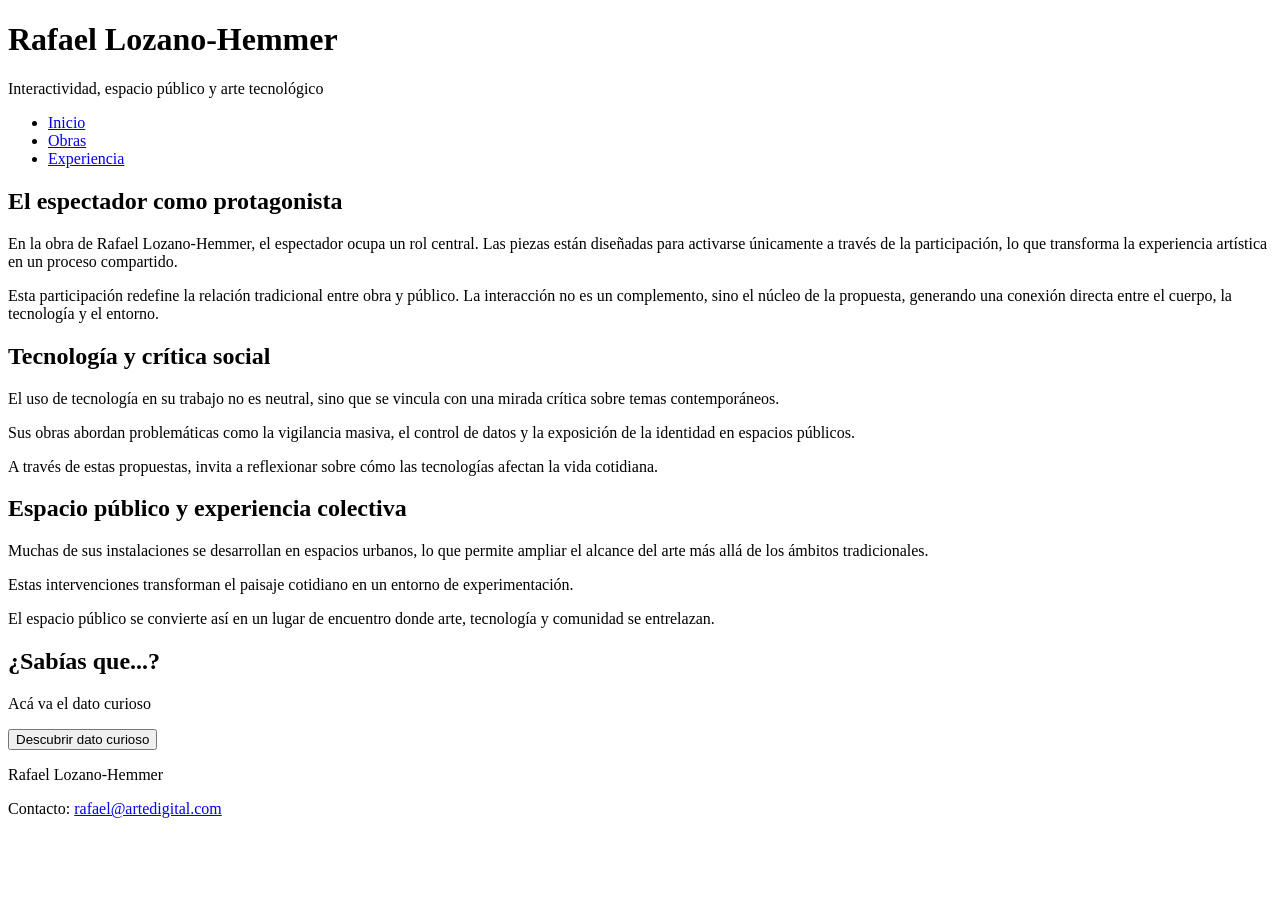
==== experiencia.html @ 36d0b586 "HTML actualizados completé los bocetos generales de los  html, faltan imagenes e identificadores" ====
<!DOCTYPE html>
<html lang="es">

    <head>
        <meta charset="UTF-8">
        <title>Rafael Lozano-Hemmer | Experiencia</title>

        <link rel="preconnect" href="https://fonts.googleapis.com">
        <link rel="preconnect" href="https://fonts.gstatic.com" crossorigin>
        <link href="https://fonts.googleapis.com/css2?family=Barlow:ital,wght@0,100;0,200;0,300;0,400;0,500;0,600;0,700;0,800;0,900;1,100;1,200;1,300;1,400;1,500;1,600;1,700;1,800;1,900&display=swap" rel="stylesheet">
    
        <link href="css/estilos.css" rel="stylesheet">
    </head>

    <body>

        <div class="contenedor"> <!--Abro contenedor general del sitio-->


            <!--Header + Menú de navegación -->

            <header>

                <h1>Rafael Lozano-Hemmer</h1>

                <p>Interactividad, espacio público y arte tecnológico</p>

            </header>

            <nav>
                <ul>

                    <li><a href="index.html">Inicio</a></li>
                    <li><a href="obras.html">Obras</a></li>
                    <li><a href="experiencia.html">Experiencia</a></li>

                </ul>
            </nav>

            <!--Cierro header y menú de navegación-->



            <!--Contenido principal-->

            <main>

            <section>

                <h2>El espectador como protagonista</h2>

                <p>
                    En la obra de Rafael Lozano-Hemmer, el espectador ocupa un rol central. Las piezas están diseñadas para activarse únicamente a través de la participación, lo que transforma la experiencia artística en un proceso compartido.
                </p>

                <p>
                    Esta participación redefine la relación tradicional entre obra y público. La interacción no es un complemento, sino el núcleo de la propuesta, generando una conexión directa entre el cuerpo, la tecnología y el entorno.
                </p>

            </section>


            <section>

                <h2>Tecnología y crítica social</h2>

                <p>
                    El uso de tecnología en su trabajo no es neutral, sino que se vincula con una mirada crítica sobre temas contemporáneos.
                </p>

                <p>
                    Sus obras abordan problemáticas como la vigilancia masiva, el control de datos y la exposición de la identidad en espacios públicos.
                </p>

                <p>
                    A través de estas propuestas, invita a reflexionar sobre cómo las tecnologías afectan la vida cotidiana.
                </p>

            </section>

            <section>

                <h2>Espacio público y experiencia colectiva</h2>

                <p>
                    Muchas de sus instalaciones se desarrollan en espacios urbanos, lo que permite ampliar el alcance del arte más allá de los ámbitos tradicionales.
                </p>

                <p>
                    Estas intervenciones transforman el paisaje cotidiano en un entorno de experimentación.
                </p>

                <p>
                    El espacio público se convierte así en un lugar de encuentro donde arte, tecnología y comunidad se entrelazan.
                </p>

            </section>

            <!--SECCION A AGREGAR FUNCIONALIDAD CON JAVASCRIPT :)-->
            <section>

                <h2>¿Sabías que...?</h2>

                <p id="datoCurioso"> Acá va el dato curioso </p>

                <button id="botonDato"> Descubrir dato curioso </button>

            </section>
            <!--CIERRE DE SECCION A REVISAR -->
            
            </main>

            <!--Cierro contenido principal-->



            <!--Pie de página-->

            <footer>
            
            <p>
                Rafael Lozano-Hemmer
            </p>

            <p>
                Contacto:
                <a href="mailto:rafael@artedigital.com">rafael@artedigital.com</a>
            </p>

            </footer>

            <!--Cierro pie de página-->


        </div> <!--Cierro contenedor general del sitio-->

    </body>
</html>
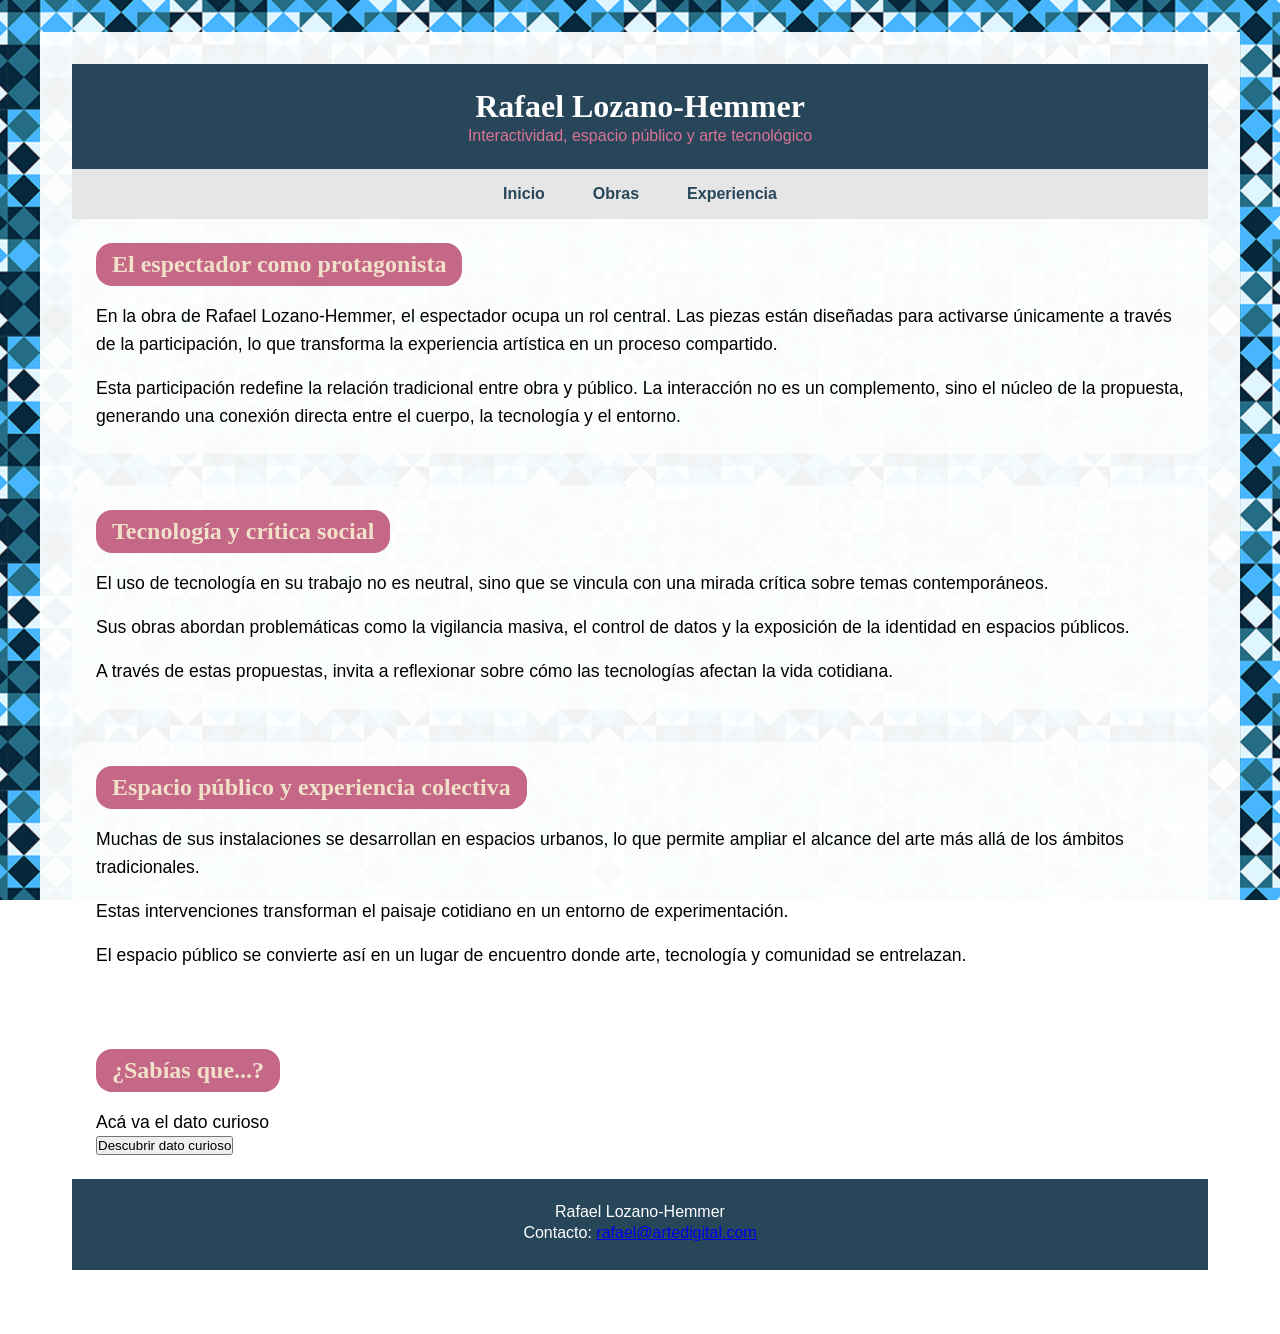
==== commit b26a934b: "Actualizo CSS css del index (y general) actualizado, faltan imagenes y las otras paginas + js" ====
--- a/experiencia.html
+++ b/experiencia.html
@@ -21,7 +21,7 @@
 
             <header>
 
-                <h1>Rafael Lozano-Hemmer</h1>
+                <h1 class="headertitulo">Rafael Lozano-Hemmer</h1>
 
                 <p>Interactividad, espacio público y arte tecnológico</p>
 
--- a/css/estilos.css
+++ b/css/estilos.css
@@ -0,0 +1,153 @@
+/* ================= LIMPIO LOS ESPACIOS POR DEFECTO ==================== */
+
+* {
+    margin: 0;
+    padding: 0;
+    box-sizing: border-box;
+}
+
+
+
+/* ================= BODY ==================== */
+
+body {
+
+    background-image: url("../img/fondo.png");
+
+    background-size: auto; /*Mantengo el tamaño para que el patrón se vea nítido*/
+    background-repeat: repeat; /*Repito la imagen para no perder la calidad*/
+    background-attachment: fixed;
+    background-position: center;
+
+    display: flex;  
+    justify-content: center; /*Centro horizontalmente*/
+    align-items: center; /*Centro verticalmente*/
+
+    padding: 2rem;
+
+    font-family: Arial, sans-serif;
+}
+
+
+
+/* ================= DIV (bloque contenedor con máximo de ancho) ==================== */
+
+.contenedor {
+
+    width: 100%;
+    max-width: 75rem;
+
+    background-color: rgba(255, 255, 255, 0.941);
+
+    padding: 2rem;
+}
+
+
+
+/* ================= HEADER Y FOOTER ==================== */
+
+header, footer {
+
+    background-color: rgb(40, 70, 90);
+    padding: 1.5rem;
+    text-align: center;
+    color: rgb(217, 115, 149);
+}
+
+
+.headertitulo {
+
+    font-family: 'Barlow';
+    font-weight: bold;
+    color: white;
+    padding-bottom: 0.1rem;
+}
+
+footer p {
+    color: white;
+    text-align: center;
+    padding-bottom: 0.2rem;
+}
+
+address a {
+    text-decoration: none;
+    font-weight: bold;    
+    color: rgb(255, 255, 255);
+}
+
+address a:hover {
+    color: rgb(255, 158, 31);
+}
+
+/* ================= NAV ==================== */
+
+nav ul {
+
+    list-style: none;
+    display: flex; /*Coloco los items en horizontal*/
+    justify-content: center; /*Centro los elementos*/
+    gap: 3rem; /*Separación entre links*/
+    background-color: rgb(230, 230, 230);
+    padding: 1rem;
+}
+
+
+nav a {
+
+    text-decoration: none;
+    font-weight: bold;
+    color: rgb(40, 70, 90);
+}
+
+
+nav a:hover {
+    color: rgb(255, 158, 31);
+}
+
+
+
+/* ================= MAIN Y SECCIONES (títulos, párrafos y blockquote) ==================== */
+
+main {
+    display: flex;
+    flex-direction: column;
+    gap: 2rem;      /*separo las secciones*/
+}
+
+section {
+    background-color: rgba(255,255,255,0.7);
+    padding: 1.5rem;
+    border-radius: 1rem;
+}
+
+section h2 {
+
+    font-family: 'Barlow';
+    font-weight: bold;
+    background-color: rgb(197, 104, 135);
+    color: rgb(241, 225, 201);
+    display: inline-block;
+    border-radius: 1rem;
+    padding: 0.5rem 1rem;
+}
+
+
+section p {
+
+    font-size: 1.1rem;
+    line-height: 1.6;
+    margin-top: 1rem;
+}
+
+
+blockquote {
+    background-color: rgb(241, 225, 201);
+    color: rgb(197, 104, 135);
+    border-left: 0.5rem solid rgb(197, 104, 135);    /*línea decorativa*/
+    font-style: italic;
+
+    padding: 1.5rem;
+    margin-top: 1rem;
+    line-height: 1.6; /*aca no le pongo unidad de medida para que el espacio se adapate al tamaño de la letra*/
+}
+
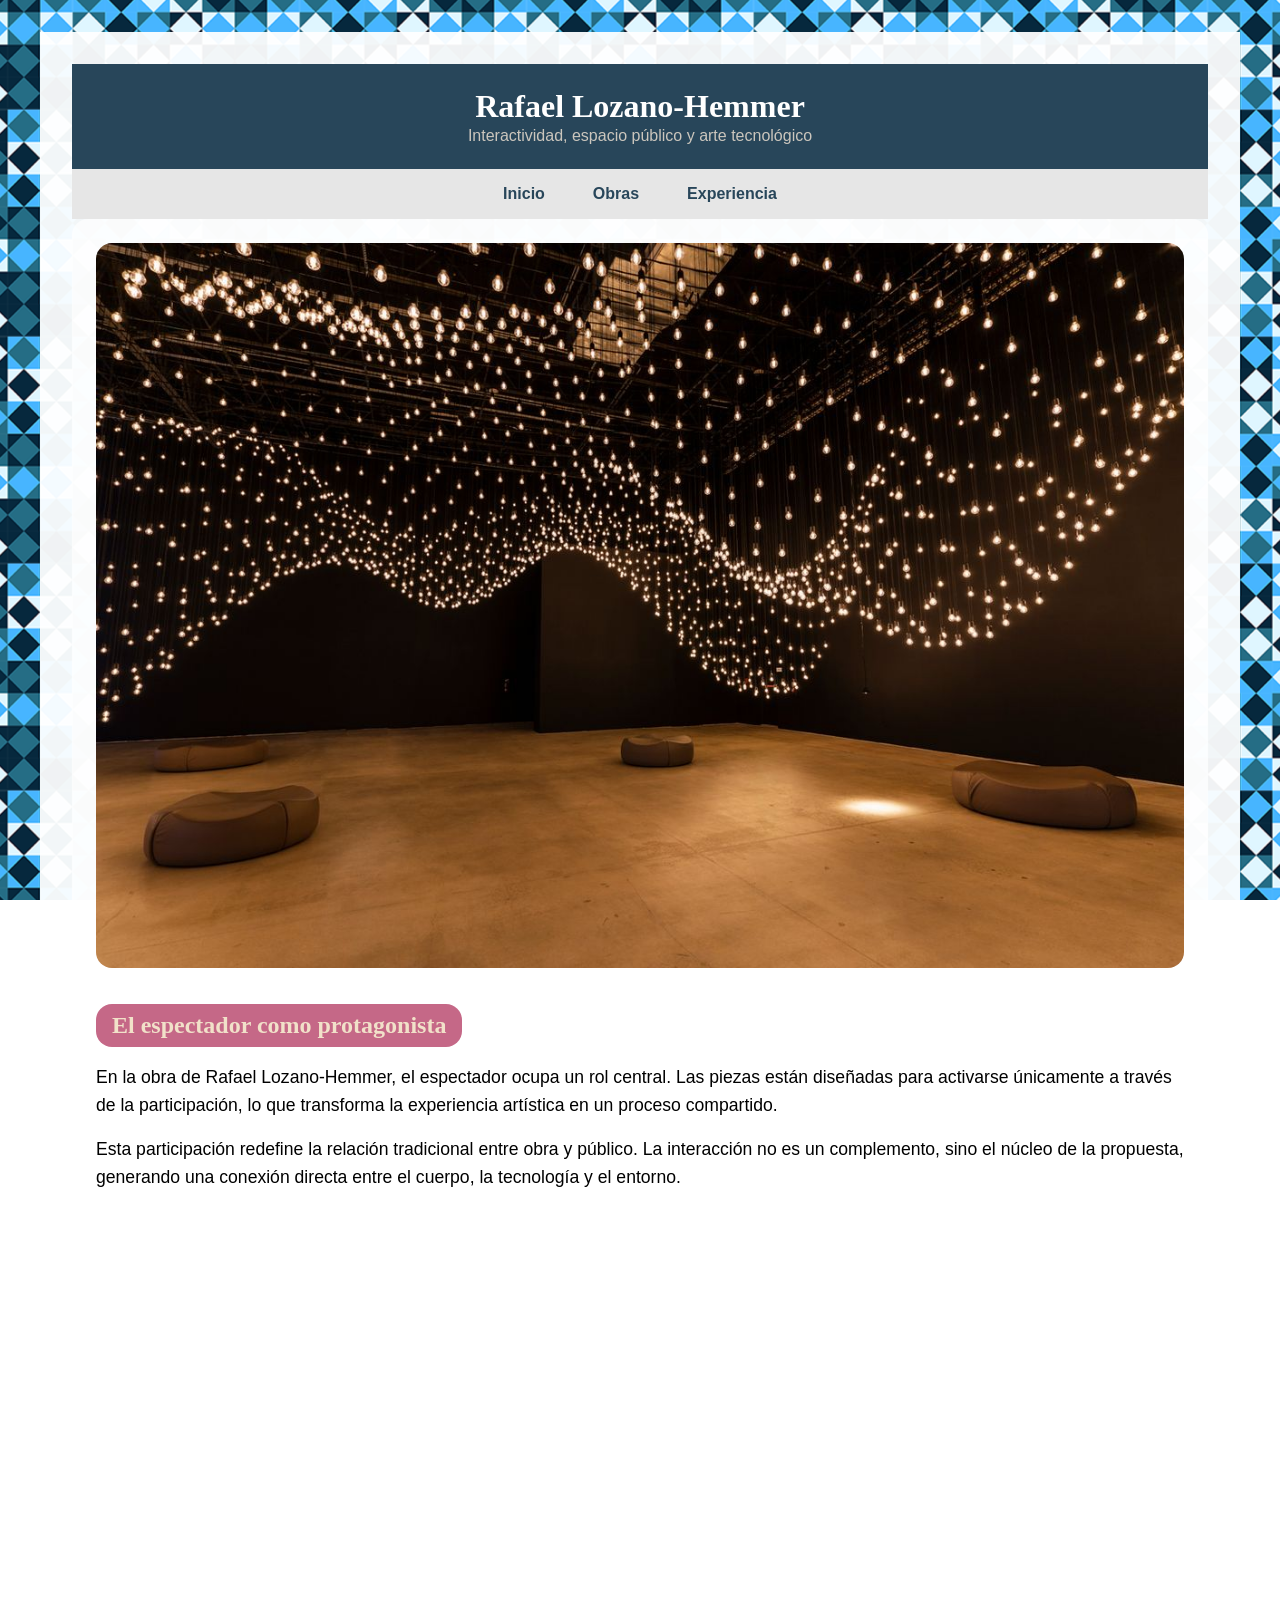
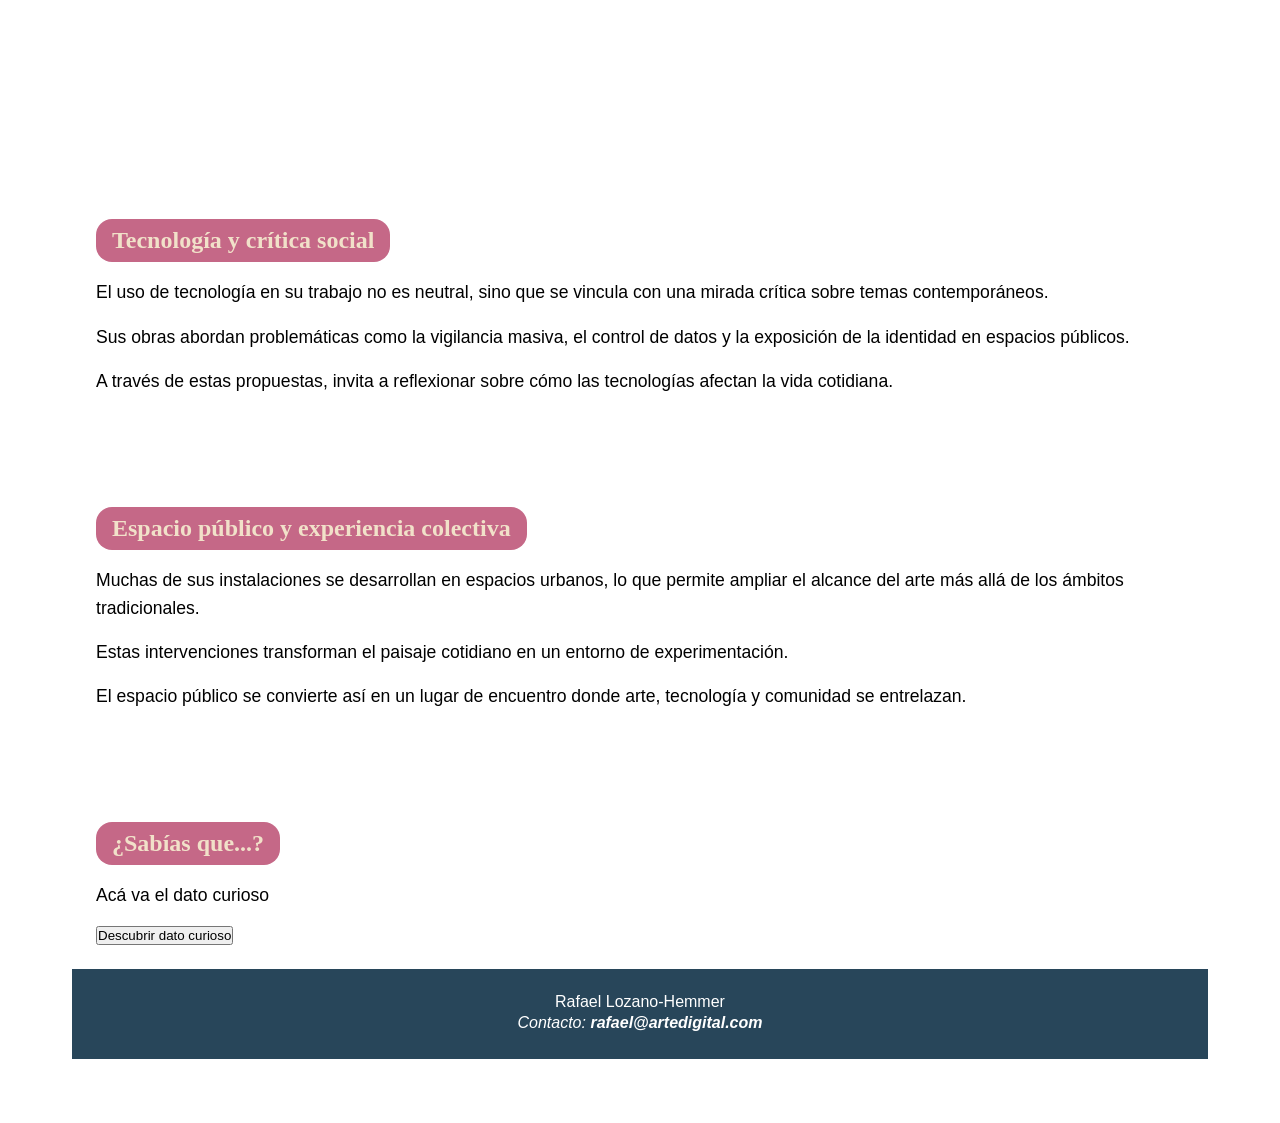
==== commit de95370b: "CSS terminado queda ultimar detalles en css una vez hecho el js" ====
--- a/experiencia.html
+++ b/experiencia.html
@@ -47,8 +47,10 @@
 
             <section>
 
+                <img class="imagengrande" src="img/lozano-hemmer-4.jpg" alt="Instalación interactiva de Rafael Lozano">
+
                 <h2>El espectador como protagonista</h2>
-
+                
                 <p>
                     En la obra de Rafael Lozano-Hemmer, el espectador ocupa un rol central. Las piezas están diseñadas para activarse únicamente a través de la participación, lo que transforma la experiencia artística en un proceso compartido.
                 </p>
@@ -56,6 +58,10 @@
                 <p>
                     Esta participación redefine la relación tradicional entre obra y público. La interacción no es un complemento, sino el núcleo de la propuesta, generando una conexión directa entre el cuerpo, la tecnología y el entorno.
                 </p>
+
+                <iframe width="560" height="315" src="https://www.youtube.com/embed/Z6y5phBBgMs?si=9H0MJumJHEsz4llh" 
+                title="YouTube video player" frameborder="0" allow="accelerometer; autoplay; clipboard-write; encrypted-media; gyroscope; picture-in-picture; web-share" 
+                referrerpolicy="strict-origin-when-cross-origin" allowfullscreen> </iframe>
 
             </section>
 
@@ -75,6 +81,7 @@
                 <p>
                     A través de estas propuestas, invita a reflexionar sobre cómo las tecnologías afectan la vida cotidiana.
                 </p>
+                
 
             </section>
 
@@ -122,10 +129,9 @@
                 Rafael Lozano-Hemmer
             </p>
 
-            <p>
-                Contacto:
-                <a href="mailto:rafael@artedigital.com">rafael@artedigital.com</a>
-            </p>
+            <address>
+               <p>Contacto: <a href="mailto:rafael@artedigital.com">rafael@artedigital.com</a> </p> 
+            </address>
 
             </footer>
 
--- a/css/estilos.css
+++ b/css/estilos.css
@@ -21,7 +21,6 @@
 
     display: flex;  
     justify-content: center; /*Centro horizontalmente*/
-    align-items: center; /*Centro verticalmente*/
 
     padding: 2rem;
 
@@ -51,7 +50,7 @@
     background-color: rgb(40, 70, 90);
     padding: 1.5rem;
     text-align: center;
-    color: rgb(217, 115, 149);
+    color: rgb(203, 198, 189);
 }
 
 
@@ -78,6 +77,9 @@
 address a:hover {
     color: rgb(255, 158, 31);
 }
+
+
+
 
 /* ================= NAV ==================== */
 
@@ -114,13 +116,14 @@
     gap: 2rem;      /*separo las secciones*/
 }
 
+
 section {
     background-color: rgba(255,255,255,0.7);
     padding: 1.5rem;
     border-radius: 1rem;
 }
 
-section h2 {
+section h2, article h2 {
 
     font-family: 'Barlow';
     font-weight: bold;
@@ -129,25 +132,129 @@
     display: inline-block;
     border-radius: 1rem;
     padding: 0.5rem 1rem;
-}
-
-
-section p {
+    margin-bottom: 1rem;
+    margin-top: 1rem;
+}
+
+
+section p, article p {
 
     font-size: 1.1rem;
     line-height: 1.6;
-    margin-top: 1rem;
+    margin-bottom: 1rem;
 }
 
 
 blockquote {
-    background-color: rgb(241, 225, 201);
+    background-color: rgb(203, 198, 189);
     color: rgb(197, 104, 135);
     border-left: 0.5rem solid rgb(197, 104, 135);    /*línea decorativa*/
     font-style: italic;
 
     padding: 1.5rem;
     margin-top: 1rem;
+    margin-bottom: 1rem;
     line-height: 1.6; /*aca no le pongo unidad de medida para que el espacio se adapate al tamaño de la letra*/
 }
 
+
+
+/* ================= LAYOUT PAGINA OBRAS (para que quede chiquitito el aside) ==================== */
+
+.layout {
+
+    display:flex;
+    flex-direction:column;
+    gap:2rem;
+
+}
+
+.columnas {
+    display: flex;
+}
+
+.columnas article {
+
+    width:75%;
+}
+
+
+.layout aside {
+
+    width:25%;
+
+}
+
+
+
+/* ================= IMAGENES ==================== */
+
+.imagengrande {
+    width: 100%;
+    border-radius: 1rem;
+    margin-bottom: 1rem;
+}
+
+.imagen {
+    
+    margin-top:1rem;
+    margin-bottom: 1rem;
+    width: auto;
+    border-radius:1rem;
+
+}
+
+.imagenmediana {
+    display: block;
+    width: 100%;
+    max-width: 60%;
+    margin: 1rem auto;
+    border-radius: 1rem;
+}
+
+
+/* ================= VIDEOS ==================== */
+
+iframe {
+
+    width:100%;
+    height:30rem;
+    border-radius:1rem;
+    margin-top:2rem;
+
+}
+
+
+/* ================= ARTICLE Y ASIDE ==================== */
+
+aside {
+
+    background-color:rgba(241,225,201,0.7);
+    padding:1.5rem;
+    border-radius:1rem;
+
+}
+
+aside h3 {
+
+    margin-top:1.5rem;
+    font-family: 'Barlow';
+
+}
+
+
+/* ================= LISTAS ==================== */
+
+aside ul {
+
+    margin-top:1rem;
+    padding-left:2rem;
+
+}
+
+
+aside li {
+
+    margin-bottom:0.5rem;
+
+}
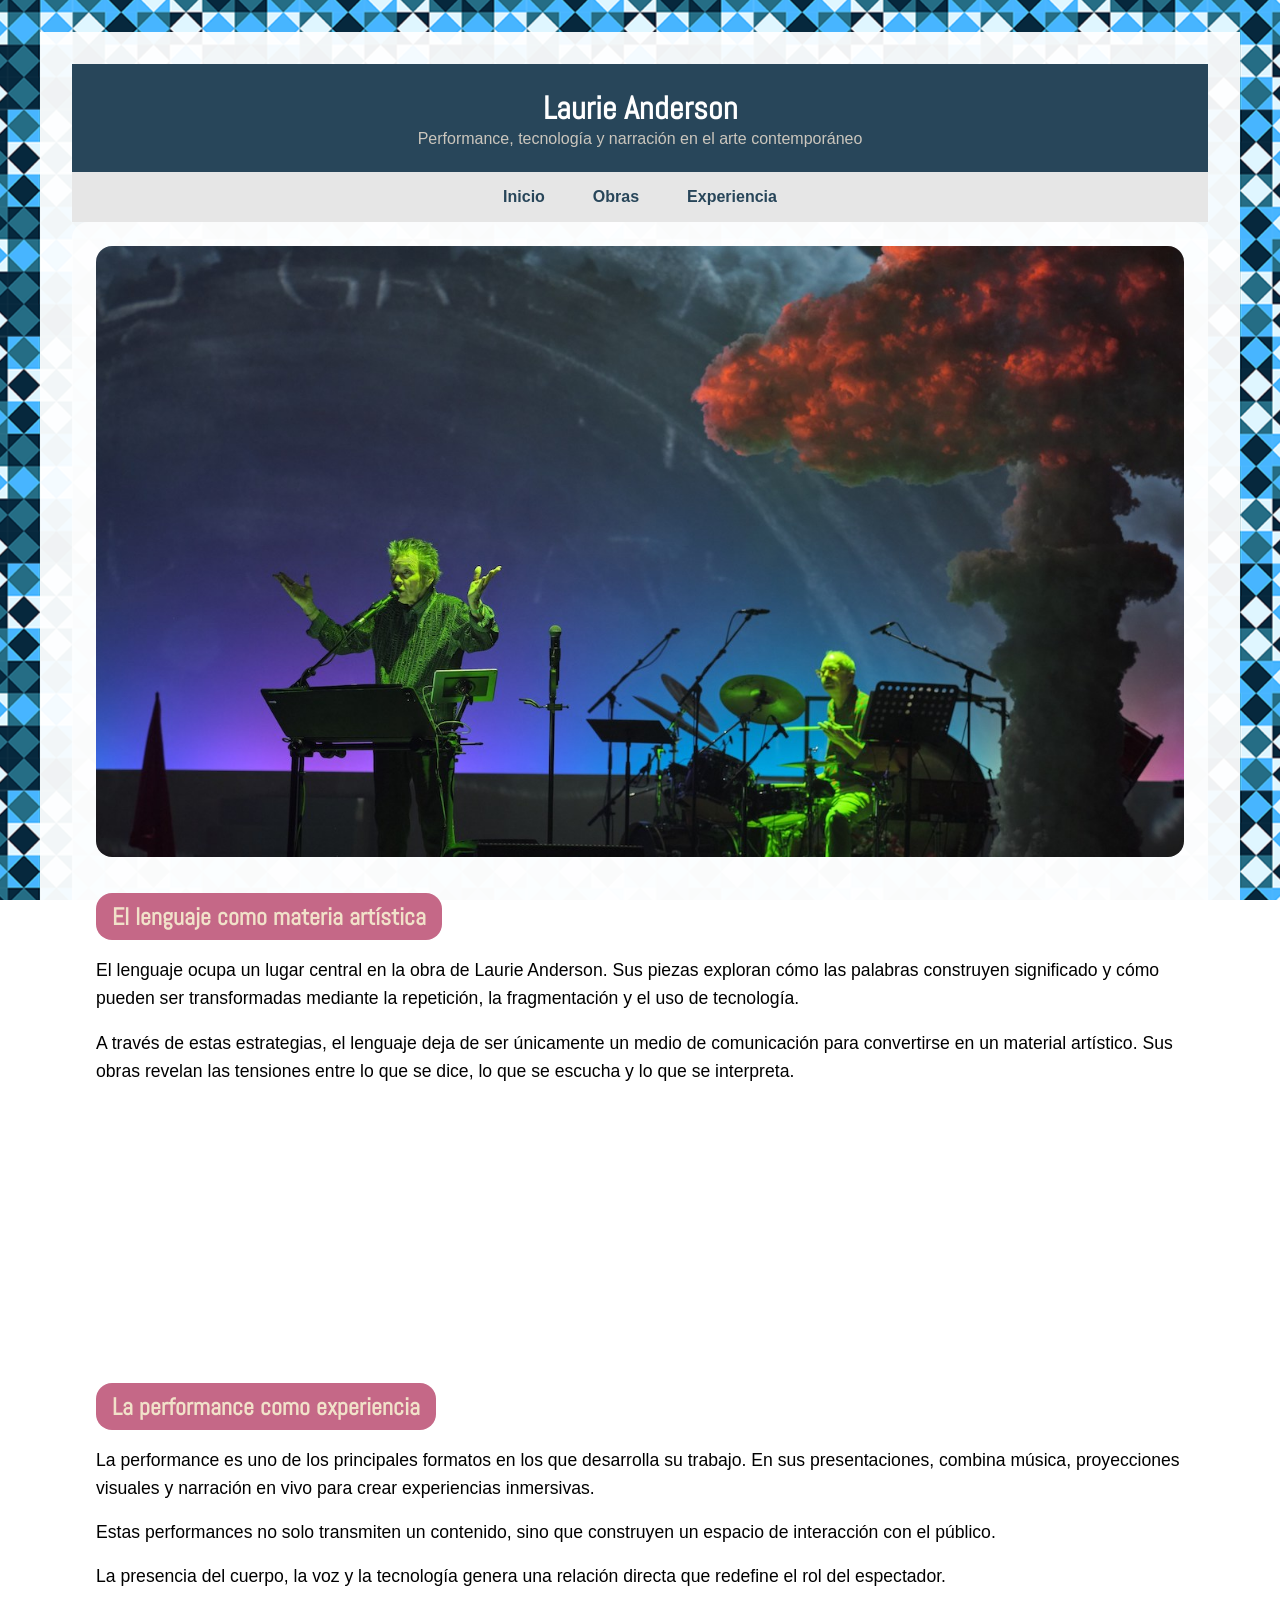
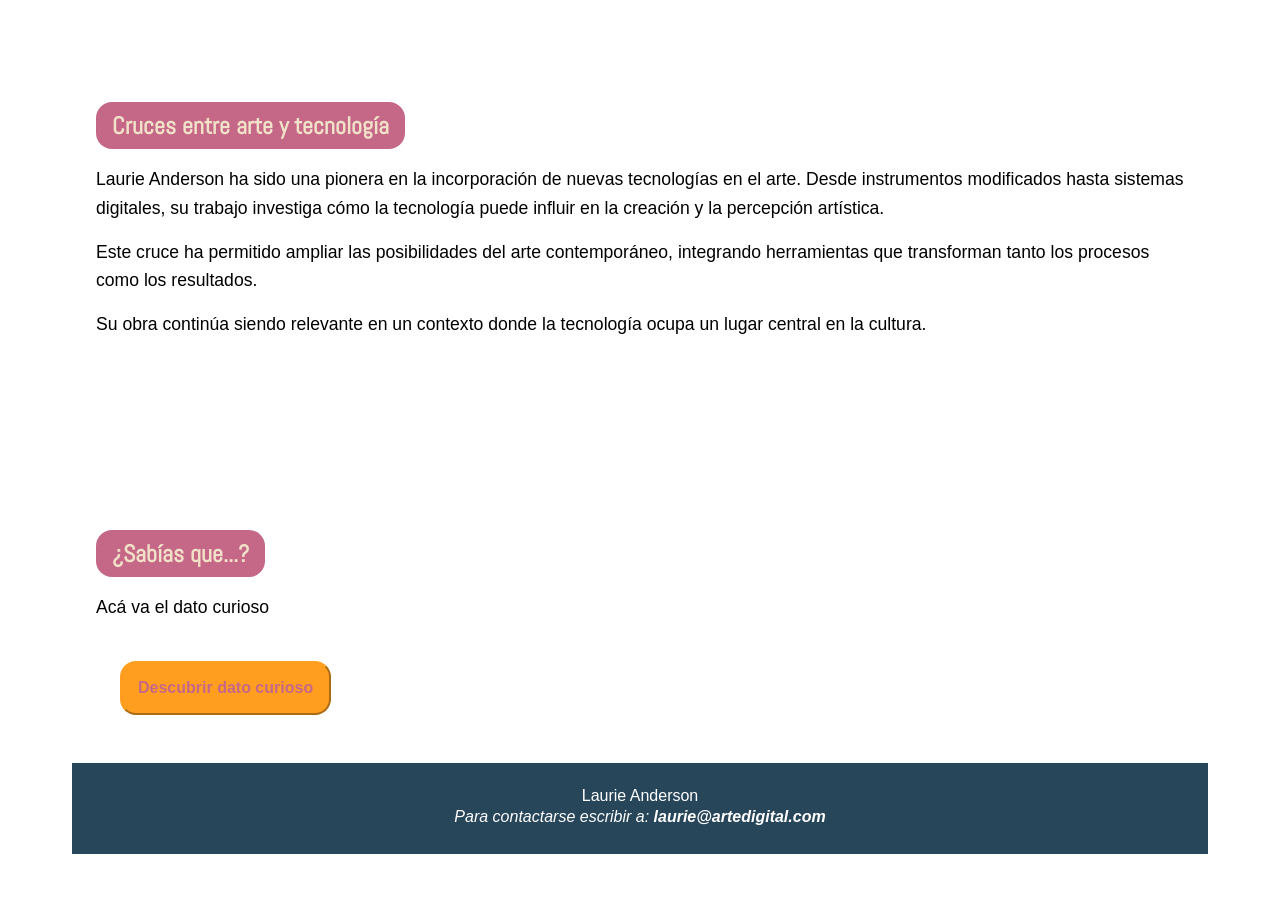
==== commit 7a430088: "Reemplazo de contenido Cambios de imagenes y textos reemplazando a Lozano por Anderson" ====
--- a/experiencia.html
+++ b/experiencia.html
@@ -3,11 +3,11 @@
 
     <head>
         <meta charset="UTF-8">
-        <title>Rafael Lozano-Hemmer | Experiencia</title>
+        <title>Laurie Anderson | Experiencia</title>
 
         <link rel="preconnect" href="https://fonts.googleapis.com">
         <link rel="preconnect" href="https://fonts.gstatic.com" crossorigin>
-        <link href="https://fonts.googleapis.com/css2?family=Barlow:ital,wght@0,100;0,200;0,300;0,400;0,500;0,600;0,700;0,800;0,900;1,100;1,200;1,300;1,400;1,500;1,600;1,700;1,800;1,900&display=swap" rel="stylesheet">
+        <link href="https://fonts.googleapis.com/css2?family=Abel&display=swap" rel="stylesheet">
     
         <link href="css/estilos.css" rel="stylesheet">
     </head>
@@ -16,14 +16,14 @@
 
         <div class="contenedor"> <!--Abro contenedor general del sitio-->
 
-
+            
             <!--Header + Menú de navegación -->
 
             <header>
 
-                <h1 class="headertitulo">Rafael Lozano-Hemmer</h1>
+                <h1 class="headertitulo">Laurie Anderson</h1>
 
-                <p>Interactividad, espacio público y arte tecnológico</p>
+                <p>Performance, tecnología y narración en el arte contemporáneo</p>
 
             </header>
 
@@ -47,39 +47,41 @@
 
             <section>
 
-                <img class="imagengrande" src="img/lozano-hemmer-4.jpg" alt="Instalación interactiva de Rafael Lozano">
+                <img class="imagengrande" src="img/anderson-7.jpg" alt="Laurie Anderson en vivo">
 
-                <h2>El espectador como protagonista</h2>
+                <h2>El lenguaje como materia artística</h2>
                 
                 <p>
-                    En la obra de Rafael Lozano-Hemmer, el espectador ocupa un rol central. Las piezas están diseñadas para activarse únicamente a través de la participación, lo que transforma la experiencia artística en un proceso compartido.
+                    El lenguaje ocupa un lugar central en la obra de Laurie Anderson. Sus piezas exploran cómo las palabras construyen significado y cómo pueden ser transformadas mediante la repetición, la fragmentación y el uso de tecnología.
                 </p>
 
                 <p>
-                    Esta participación redefine la relación tradicional entre obra y público. La interacción no es un complemento, sino el núcleo de la propuesta, generando una conexión directa entre el cuerpo, la tecnología y el entorno.
+                    A través de estas estrategias, el lenguaje deja de ser únicamente un medio de comunicación para convertirse en un material artístico. Sus obras revelan las tensiones entre lo que se dice, lo que se escucha y lo que se interpreta.
+
                 </p>
 
-                <iframe width="560" height="315" src="https://www.youtube.com/embed/Z6y5phBBgMs?si=9H0MJumJHEsz4llh" 
-                title="YouTube video player" frameborder="0" allow="accelerometer; autoplay; clipboard-write; encrypted-media; gyroscope; picture-in-picture; web-share" 
-                referrerpolicy="strict-origin-when-cross-origin" allowfullscreen> </iframe>
+                <iframe width="560" height="315" src="https://www.youtube.com/embed/CEHm9LK9vtU?si=38iYrfvWhSkpuTaE" title="YouTube video player" 
+                frameborder="0" allow="accelerometer; autoplay; clipboard-write; encrypted-media; gyroscope; picture-in-picture; web-share" 
+                referrerpolicy="strict-origin-when-cross-origin" allowfullscreen></iframe>
 
             </section>
 
 
             <section>
 
-                <h2>Tecnología y crítica social</h2>
+                <h2>La performance como experiencia</h2>
 
                 <p>
-                    El uso de tecnología en su trabajo no es neutral, sino que se vincula con una mirada crítica sobre temas contemporáneos.
+                   La performance es uno de los principales formatos en los que desarrolla su trabajo. En sus presentaciones, combina música, proyecciones visuales y narración en vivo para crear experiencias inmersivas.
                 </p>
 
                 <p>
-                    Sus obras abordan problemáticas como la vigilancia masiva, el control de datos y la exposición de la identidad en espacios públicos.
+                    Estas performances no solo transmiten un contenido, sino que construyen un espacio de interacción con el público. 
+
                 </p>
 
                 <p>
-                    A través de estas propuestas, invita a reflexionar sobre cómo las tecnologías afectan la vida cotidiana.
+                    La presencia del cuerpo, la voz y la tecnología genera una relación directa que redefine el rol del espectador.
                 </p>
                 
 
@@ -87,21 +89,31 @@
 
             <section>
 
-                <h2>Espacio público y experiencia colectiva</h2>
+                <h2>Cruces entre arte y tecnología</h2>
 
                 <p>
-                    Muchas de sus instalaciones se desarrollan en espacios urbanos, lo que permite ampliar el alcance del arte más allá de los ámbitos tradicionales.
+                    Laurie Anderson ha sido una pionera en la incorporación de nuevas tecnologías en el arte. Desde instrumentos modificados hasta sistemas digitales, su trabajo investiga cómo la tecnología puede influir en la creación y la percepción artística.
                 </p>
 
                 <p>
-                    Estas intervenciones transforman el paisaje cotidiano en un entorno de experimentación.
+                    Este cruce ha permitido ampliar las posibilidades del arte contemporáneo, integrando herramientas que transforman tanto los procesos como los resultados.
                 </p>
 
                 <p>
-                    El espacio público se convierte así en un lugar de encuentro donde arte, tecnología y comunidad se entrelazan.
+                    Su obra continúa siendo relevante en un contexto donde la tecnología ocupa un lugar central en la cultura.
                 </p>
 
             </section>
+            
+
+            <!--=======Abro sección para la resolución del ejercicio-->
+
+            <section class="simulador">
+
+
+
+            </section>
+
 
             <!--SECCION A AGREGAR FUNCIONALIDAD CON JAVASCRIPT :)-->
             <section>
@@ -126,11 +138,11 @@
             <footer>
             
             <p>
-                Rafael Lozano-Hemmer
+                Laurie Anderson
             </p>
 
             <address>
-               <p>Contacto: <a href="mailto:rafael@artedigital.com">rafael@artedigital.com</a> </p> 
+               <p>Para contactarse escribir a: <a href="mailto:rafael@artedigital.com">laurie@artedigital.com</a> </p> 
             </address>
 
             </footer>
@@ -140,5 +152,7 @@
 
         </div> <!--Cierro contenedor general del sitio-->
 
+        <script src="js/experiencia.js"></script> <!--Link al documento de JavaScript correspondiente a los datos-->
+        <script src="js/simulador.js"></script> <!--Link al documento de JavaScript correspondiente al ejercicio dado-->
     </body>
 </html>
--- a/css/estilos.css
+++ b/css/estilos.css
@@ -56,7 +56,7 @@
 
 .headertitulo {
 
-    font-family: 'Barlow';
+    font-family: 'Abel';
     font-weight: bold;
     color: white;
     padding-bottom: 0.1rem;
@@ -125,7 +125,7 @@
 
 section h2, article h2 {
 
-    font-family: 'Barlow';
+    font-family: 'Abel';
     font-weight: bold;
     background-color: rgb(197, 104, 135);
     color: rgb(241, 225, 201);
@@ -159,6 +159,19 @@
 
 
 
+/* ================= LAYOUT PAGINA DE INICIO ==================== */
+
+main.index { 
+    display: flex;
+    flex-direction: row; 
+    gap: 2rem;
+    align-items: flex-start;
+}
+
+main.index section {
+    flex: 1;
+}
+
 /* ================= LAYOUT PAGINA OBRAS (para que quede chiquitito el aside) ==================== */
 
 .layout {
@@ -182,10 +195,22 @@
 .layout aside {
 
     width:25%;
-
-}
-
-
+    height: 50%;
+
+}
+
+/*=============== BOTON ==================*/
+
+#cambiarGaleria, #botonDato {
+    background-color: rgb(255, 158, 31);
+    color: rgb(197, 104, 135);
+    padding: 1rem;
+    margin: 1.5rem;
+    font-size: 1rem;
+    font-weight: bolder;
+    border-color: rgb(255, 158, 31);
+    border-radius: 1rem;
+}
 
 /* ================= IMAGENES ==================== */
 
@@ -197,17 +222,17 @@
 
 .imagen {
     
-    margin-top:1rem;
-    margin-bottom: 1rem;
-    width: auto;
+
+    margin: 2rem;
+    max-width: 35%;
     border-radius:1rem;
 
+
 }
 
 .imagenmediana {
-    display: block;
+
     width: 100%;
-    max-width: 60%;
     margin: 1rem auto;
     border-radius: 1rem;
 }
@@ -218,7 +243,7 @@
 iframe {
 
     width:100%;
-    height:30rem;
+    height:auto;
     border-radius:1rem;
     margin-top:2rem;
 
@@ -232,13 +257,15 @@
     background-color:rgba(241,225,201,0.7);
     padding:1.5rem;
     border-radius:1rem;
+    color:rgb(197, 104, 135);
+    margin: 1rem;
 
 }
 
 aside h3 {
 
     margin-top:1.5rem;
-    font-family: 'Barlow';
+    font-family: 'Abel';
 
 }
 
@@ -248,7 +275,8 @@
 aside ul {
 
     margin-top:1rem;
-    padding-left:2rem;
+    padding-left:3rem;
+    
 
 }
 
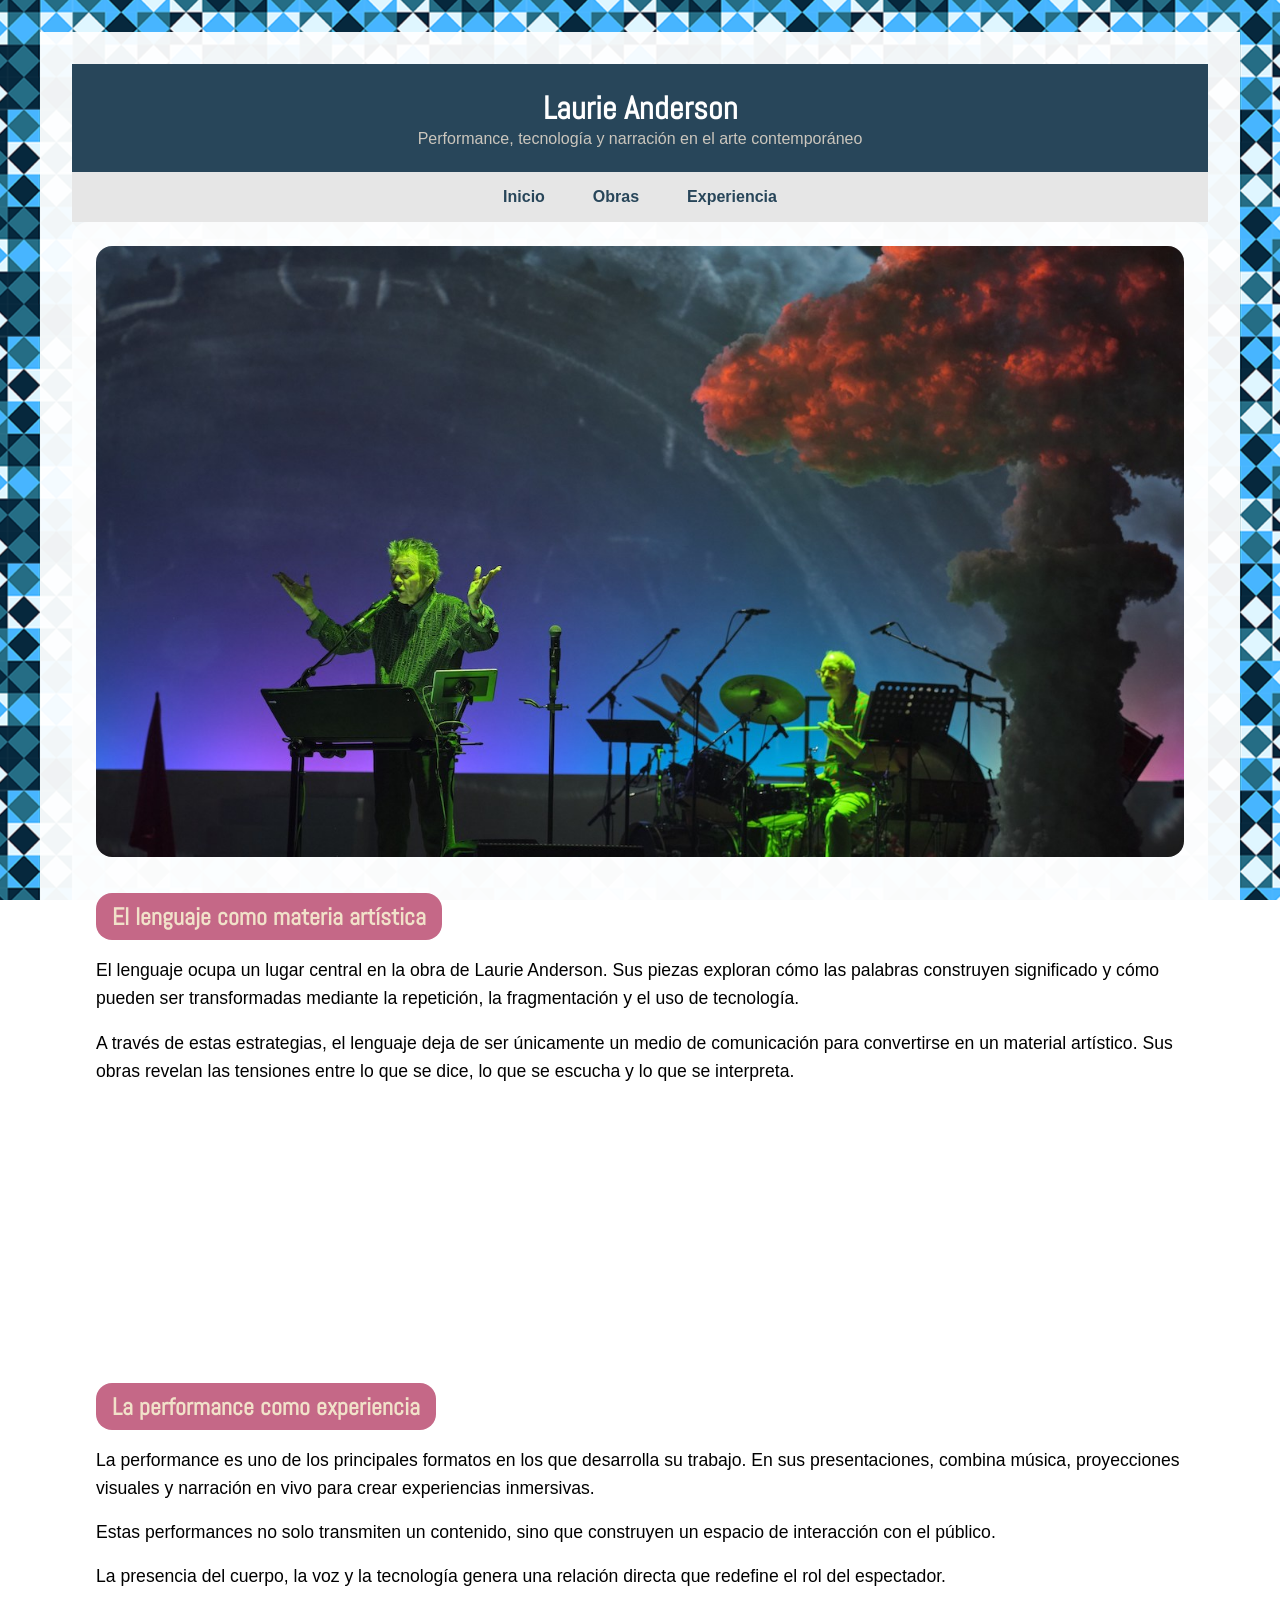
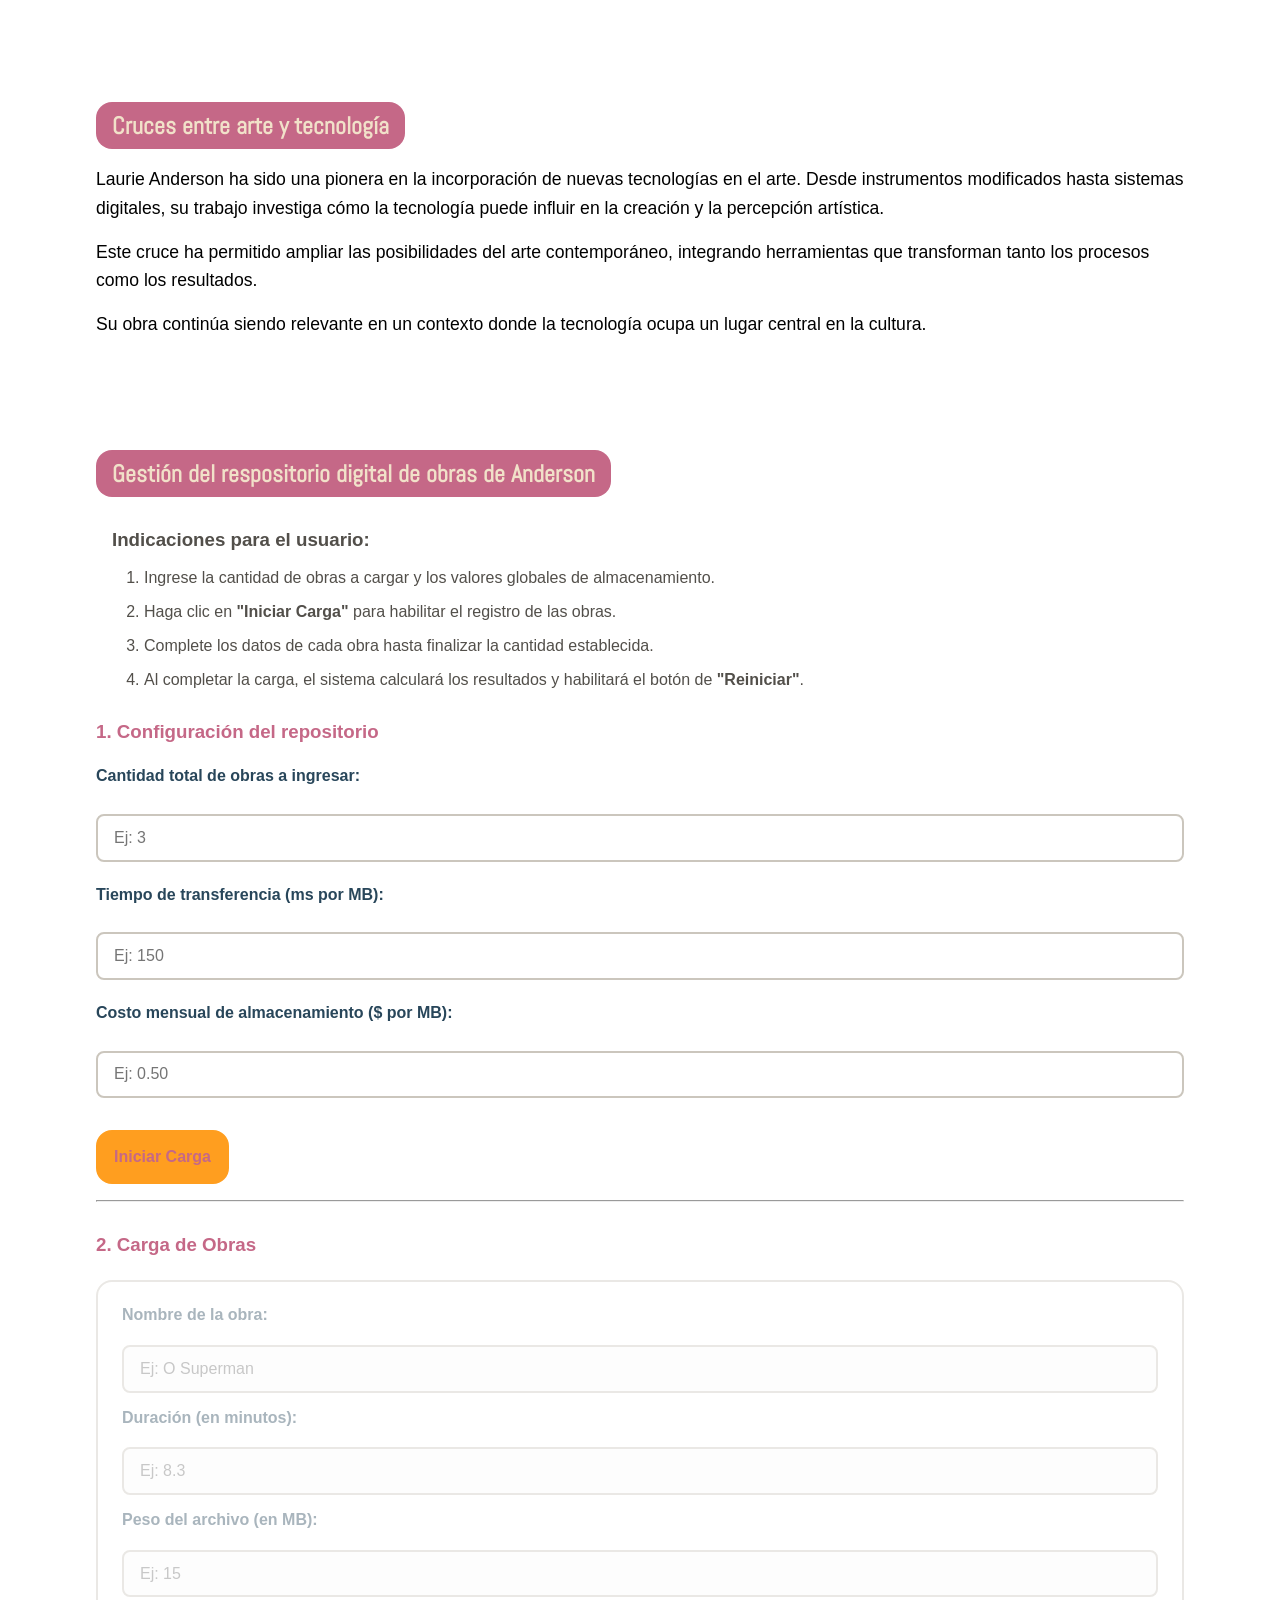
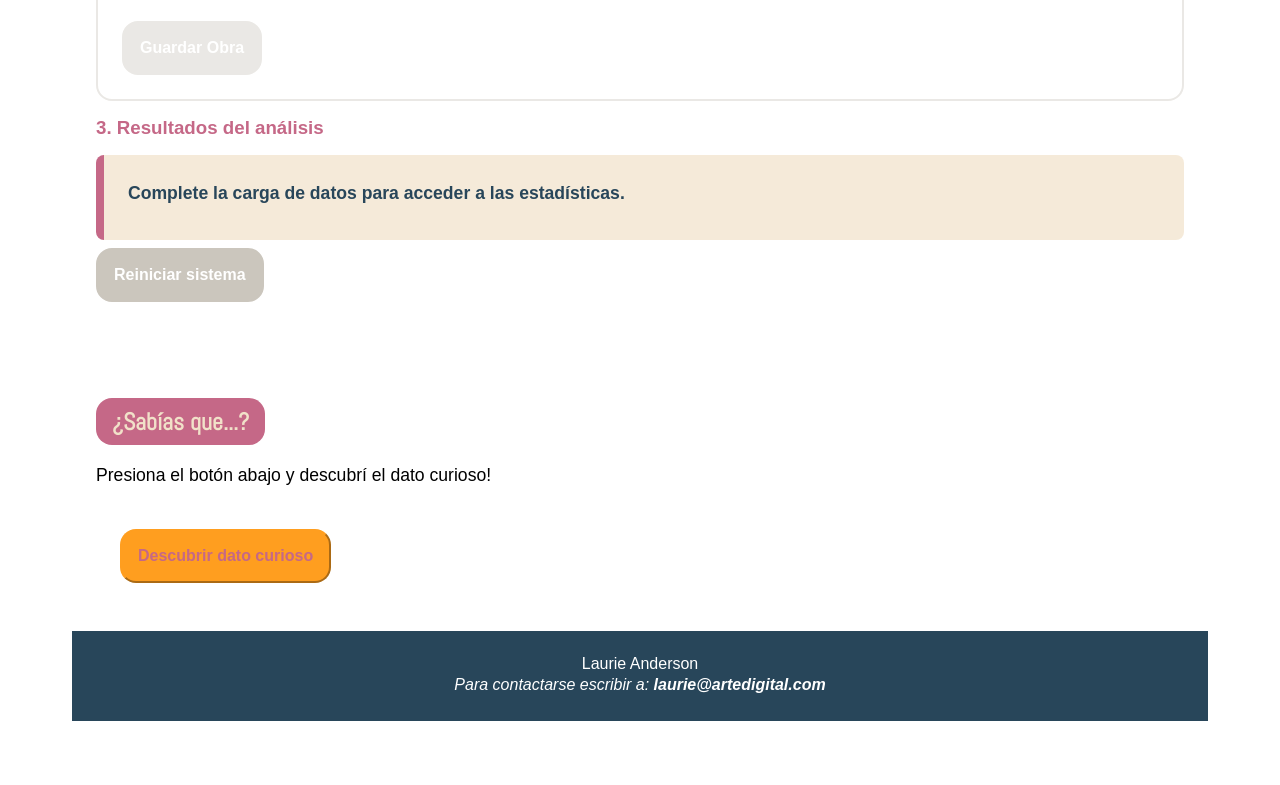
==== commit d3774490: "Ejercicio terminado" ====
--- a/experiencia.html
+++ b/experiencia.html
@@ -106,26 +106,108 @@
             </section>
             
 
-            <!--=======Abro sección para la resolución del ejercicio-->
+
+
+            <!--ABRO SECCIÓN PARA LA RESOLUCIÓN DEL EJERCICIO-->
 
             <section class="simulador">
 
-
-
-            </section>
-
-
+                <h2>Gestión del respositorio digital de obras de Anderson</h2>
+    
+                <!-- Indicaciones de para el usuario -->
+
+                <div class="instrucciones">
+
+                    <h3>Indicaciones para el usuario:</h3>
+
+                    <br>
+
+                    <ol>
+                        <li>Ingrese la cantidad de obras a cargar y los valores globales de almacenamiento.</li>
+                        <li>Haga clic en <strong>"Iniciar Carga"</strong> para habilitar el registro de las obras.</li>
+                        <li>Complete los datos de cada obra hasta finalizar la cantidad establecida.</li>
+                        <li>Al completar la carga, el sistema calculará los resultados y habilitará el botón de <strong>"Reiniciar"</strong>.</li>
+                    </ol>
+
+                </div>
+                
+                <!--======== Primer Formulario =========-->
+
+                <form id="formConfiguracion">
+
+                    <h3>1. Configuración del repositorio</h3>
+
+                    <label for="cantObras">Cantidad total de obras a ingresar:</label>
+                    <input type="number" id="cantObras" min="1" placeholder="Ej: 3" required>
+
+                    <label for="tiempoTransferencia">Tiempo de transferencia (ms por MB):</label>
+                    <input type="number" id="tiempoTransferencia" min="1" placeholder="Ej: 150" required>
+
+                    <label for="costoAlmacenamiento">Costo mensual de almacenamiento ($ por MB):</label>
+                    <input type="number" id="costoAlmacenamiento" step="0.01" min="0.01" placeholder="Ej: 0.50" required>
+
+                    <button type="button" id="btnIniciarCarga">Iniciar Carga</button>
+
+                </form>
+
+
+
+                <hr>
+
+
+                <!--======== Segundo formulario ==========-->
+
+                <form id="formCargaObra">
+
+                    <h3 id="tituloCarga">2. Carga de Obras </h3>
+
+                    <fieldset id="Carga" disabled>  <!-- fieldset deshabilita todo el form hasta que pueda completarse -->
+
+                        <label for="nombreObra">Nombre de la obra:</label>
+                        <input type="text" id="nombreObra" placeholder="Ej: O Superman">
+
+                        <label for="duracionObra">Duración (en minutos):</label>
+                        <input type="number" id="duracionObra" step="0.1" min="0.1" placeholder="Ej: 8.3">
+
+                        <label for="pesoObra">Peso del archivo (en MB):</label>
+                        <input type="number" id="pesoObra" step="0.1" min="0.1" placeholder="Ej: 15">
+
+                        <button type="button" id="btnGuardarObra">Guardar Obra</button>
+
+                    </fieldset>
+
+                </form>
+
+
+                <!-- =========== Resultados estadísticos ==============-->
+
+                <div id="Resultados">
+                    <h3>3. Resultados del análisis</h3>
+                    
+                    <div id="salidaResultados">
+                        <p>Complete la carga de datos para acceder a las estadísticas.</p>
+                    </div>
+
+                    <button type="button" id="btnReiniciar" disabled>Reiniciar sistema</button>
+                </div>
+
+            </section>
+
+
+        
             <!--SECCION A AGREGAR FUNCIONALIDAD CON JAVASCRIPT :)-->
+
             <section>
 
                 <h2>¿Sabías que...?</h2>
 
-                <p id="datoCurioso"> Acá va el dato curioso </p>
+                <p id="datoCurioso"> Presiona el botón abajo y descubrí el dato curioso! </p>
 
                 <button id="botonDato"> Descubrir dato curioso </button>
 
             </section>
-            <!--CIERRE DE SECCION A REVISAR -->
+
+            <!--CIERRE DE SECCION-->
             
             </main>
 
--- a/css/estilos.css
+++ b/css/estilos.css
@@ -214,6 +214,13 @@
 
 /* ================= IMAGENES ==================== */
 
+/* Asi no se me desbordan las imagenes*/
+
+.columnas article img, .layout article img {
+    max-width: 100%;
+    height: auto;
+}
+
 .imagengrande {
     width: 100%;
     border-radius: 1rem;
@@ -270,7 +277,7 @@
 }
 
 
-/* ================= LISTAS ==================== */
+/* ================= LISTAS aside ==================== */
 
 aside ul {
 
@@ -286,3 +293,162 @@
     margin-bottom:0.5rem;
 
 }
+
+
+/* ================= FORMULARIOS Y RESULTADOS ==================== */
+
+/* Ajusto el form a las columnas */
+
+form {
+    display: flex;
+    flex-direction: column;
+    gap: 1.5rem;
+    margin-top: 2rem;
+    margin-bottom: 1rem;
+}
+
+/*Clase simulador*/
+
+.simulador h3 {
+    color: rgb(197, 104, 135);
+}
+
+.simulador hr {
+    color: rgb(82, 79, 74)
+}
+
+/*Clase instrucciones */
+
+.instrucciones {
+   
+    margin: 1rem;
+}
+
+.instrucciones li {
+    margin-left: 2rem;
+    color: rgb(82, 79, 74);
+    margin-bottom: 1rem;
+}
+
+.instrucciones h3 {
+    color: rgb(82, 79, 74);
+}
+
+
+
+/* Fieldset habilitado/deshabilitado */
+
+fieldset {
+    border: 0.15rem solid rgb(197, 104, 135);
+    background-color: rgba(255, 255, 255, 0.8);
+    border-radius: 1rem;
+    padding: 1.5rem;
+    display: flex;
+    flex-direction: column;
+    gap: 1rem;
+}
+
+
+fieldset[disabled] {
+    opacity: 0.4;
+    border-color: rgb(203, 198, 189);
+    cursor: not-allowed;
+}
+
+
+
+/* Título de los grupos */
+
+legend {
+    font-family: 'Abel', sans-serif;
+    font-weight: bold;
+    color: rgb(40, 70, 90);
+    padding: 0 0.5rem;
+    font-size: 1.2rem;
+}
+
+
+
+/* Etiquetas */
+
+label {
+    font-weight: bold;
+    color: rgb(40, 70, 90);
+    font-size: 1rem;
+}
+
+
+
+/* Inputs */
+
+input {
+    width: 100%;
+    padding: 0.8rem 1rem;
+    border: 0.15rem solid rgb(203, 198, 189);
+    border-radius: 0.5rem;
+    font-family: Arial, sans-serif;
+    font-size: 1rem;
+    color: rgb(40, 70, 90);
+    outline: none;   /*ningún borde por defecto*/
+    margin-top: 0.3rem;
+}
+
+input:focus {
+    border-color: rgb(255, 158, 31);   /*Resalta el borde del input seleccionado*/
+}
+
+/* Botones */
+
+form button, #btnReiniciar {
+    background-color: rgb(255, 158, 31);
+    color: rgb(197, 104, 135);
+    padding: 1rem;
+    margin-top: 0.5rem;
+    font-size: 1rem;
+    font-weight: bolder;
+    border: 0.15rem solid rgb(255, 158, 31);
+    border-radius: 1rem;
+    cursor: pointer;   /*Cambia el cursor al posicionarse encima del botón*/
+    align-self: flex-start;
+}
+
+form button:hover:not(:disabled), #btnReiniciar:hover:not(:disabled) {   /*mientras el botón no este deshabilitado, activar el hover*/
+    color: rgb(40, 70, 90);
+}
+
+form button:disabled, #btnReiniciar:disabled {
+    background-color: rgb(203, 198, 189);
+    border-color: rgb(203, 198, 189);
+    color: rgb(255, 255, 255);
+    cursor: not-allowed;
+}
+
+
+
+/* Resultados container */
+
+#salidaResultados {
+    background-color: rgba(241, 225, 201, 0.7);
+    border-left: 0.5rem solid rgb(197, 104, 135);
+    border-radius: 0.5rem;
+    padding: 1.5rem;
+    margin-top: 1rem;
+    color: rgb(40, 70, 90);
+}
+
+#salidaResultados p {
+    font-weight: bold;
+    margin-bottom: 0.5rem;
+    font-family: Arial, sans-serif;
+}
+
+#salidaResultados ul {
+    margin-bottom: 1rem;
+    padding-left: 2rem;
+}
+
+#salidaResultados li {
+    font-size: 1rem;
+    line-height: 1.5;
+    margin-bottom: 0.3rem;
+}
